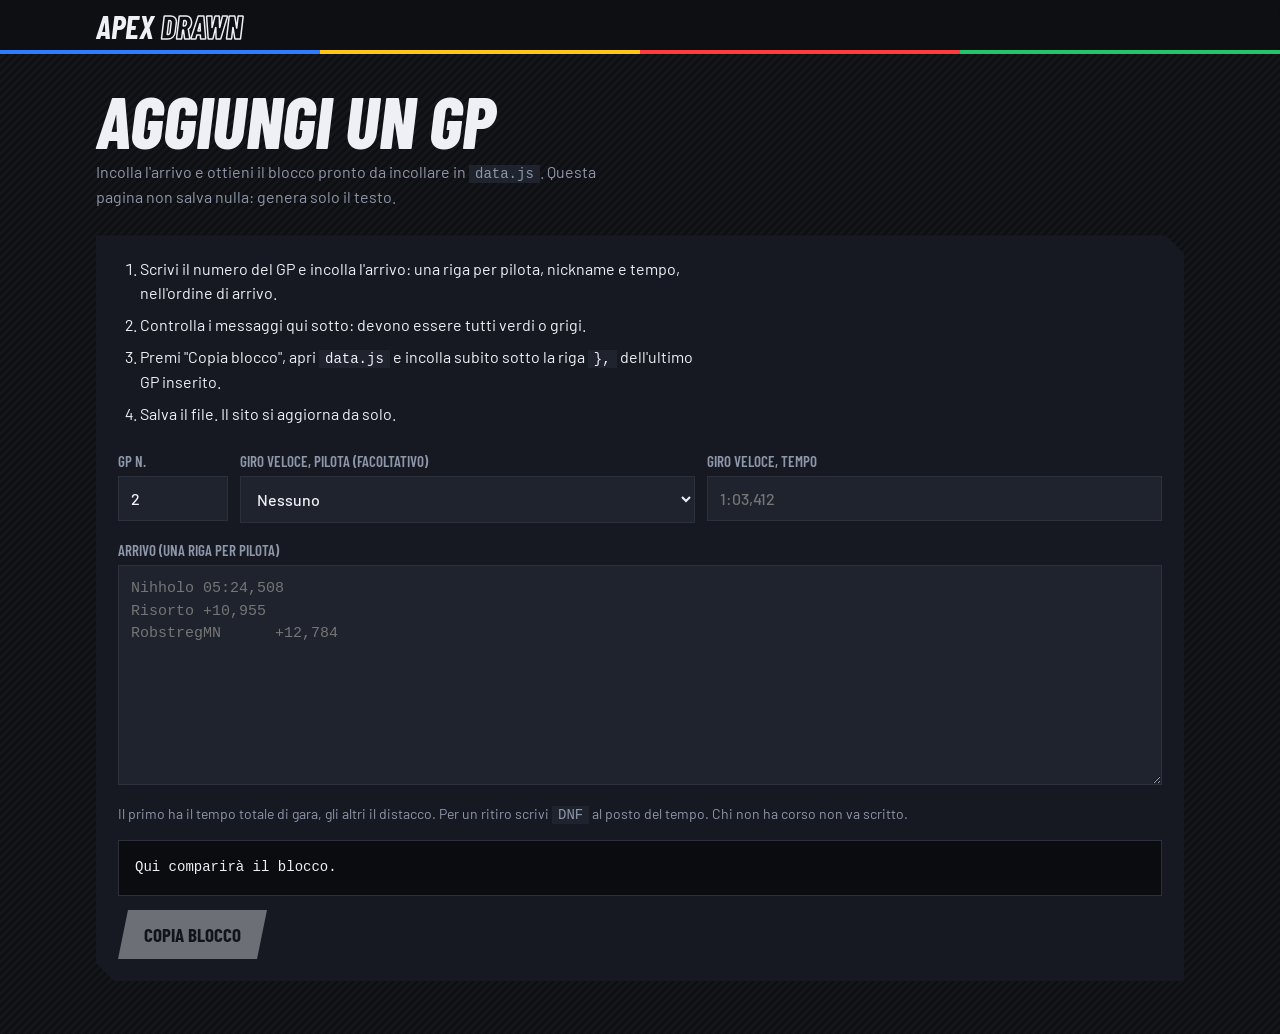
==== aggiungi-gp.html @ 10944862 "Add files via upload" ====
<!doctype html>
<html lang="it">
<head>
<meta charset="utf-8">
<meta name="viewport" content="width=device-width,initial-scale=1">
<meta name="robots" content="noindex">
<title>Aggiungi un GP - Apex Drawn</title>
<link rel="preconnect" href="https://fonts.googleapis.com">
<link rel="preconnect" href="https://fonts.gstatic.com" crossorigin>
<link href="https://fonts.googleapis.com/css2?family=Barlow+Condensed:ital,wght@0,600;0,700;1,800&family=Barlow:wght@400;500;600&display=swap" rel="stylesheet">
<link rel="stylesheet" href="style.css">
<style>
.tool label{display:block;font:600 15px var(--fd);text-transform:uppercase;color:var(--mut);margin:18px 0 6px}
.tool textarea,.tool input,.tool select{width:100%;background:var(--p2);color:var(--tx);border:1px solid var(--line);padding:12px;font:500 16px var(--fb);border-radius:0}
.tool textarea{min-height:220px;font:500 15px/1.5 ui-monospace,Menlo,Consolas,monospace}
.tool .cols{display:grid;grid-template-columns:110px 1fr 1fr;gap:12px}
@media (max-width:560px){.tool .cols{grid-template-columns:1fr}}
.btn{font:700 19px var(--fd);text-transform:uppercase;background:var(--tx);color:var(--dark);border:0;padding:13px 26px;cursor:pointer;clip-path:var(--para);margin-top:14px}
.btn:disabled{opacity:.4;cursor:not-allowed}
pre.out{background:#0a0c10;border:1px solid var(--line);padding:16px;overflow-x:auto;font:500 14px/1.55 ui-monospace,Menlo,Consolas,monospace;white-space:pre;margin-top:8px}
.msg{margin:6px 0;font-size:15px}.msg.err{color:#ff7a7a}.msg.ok{color:var(--green)}.msg.info{color:var(--mut)}
ol.steps{padding-left:22px;margin:0 0 6px;max-width:64ch}
ol.steps li{margin-bottom:8px}
code{background:var(--p2);padding:1px 6px;font-size:14px}
</style>
</head>
<body>
<header class="top">
  <div class="wrap bar"><a class="brand" href="index.html" aria-label="Torna al sito"><b>Apex</b><i>Drawn</i></a></div>
  <div class="strip" aria-hidden="true"><i></i><i></i><i></i><i></i></div>
</header>
<main class="wrap tool">
  <h1 class="h1">Aggiungi un GP</h1>
  <p class="lede">Incolla l'arrivo e ottieni il blocco pronto da incollare in <code>data.js</code>. Questa pagina non salva nulla: genera solo il testo.</p>

  <section class="panel">
    <ol class="steps">
      <li>Scrivi il numero del GP e incolla l'arrivo: una riga per pilota, nickname e tempo, nell'ordine di arrivo.</li>
      <li>Controlla i messaggi qui sotto: devono essere tutti verdi o grigi.</li>
      <li>Premi "Copia blocco", apri <code>data.js</code> e incolla subito sotto la riga <code>},</code> dell'ultimo GP inserito.</li>
      <li>Salva il file. Il sito si aggiorna da solo.</li>
    </ol>

    <div class="cols">
      <div><label for="n">GP n.</label><input id="n" type="number" min="1" max="99"></div>
      <div><label for="fp">Giro veloce, pilota (facoltativo)</label><select id="fp"><option value="">Nessuno</option></select></div>
      <div><label for="ft">Giro veloce, tempo</label><input id="ft" placeholder="1:03,412"></div>
    </div>

    <label for="raw">Arrivo (una riga per pilota)</label>
    <textarea id="raw" spellcheck="false" placeholder="Nihholo	05:24,508&#10;Risorto	+10,955&#10;RobstregMN	+12,784"></textarea>
    <p class="note">Il primo ha il tempo totale di gara, gli altri il distacco. Per un ritiro scrivi <code>DNF</code> al posto del tempo. Chi non ha corso non va scritto.</p>

    <div id="msgs" aria-live="polite" style="margin-top:14px"></div>
    <pre class="out" id="out" aria-label="Blocco da incollare in data.js">Qui comparirà il blocco.</pre>
    <button class="btn" id="copy" disabled>Copia blocco</button>
    <span id="copied" class="msg ok" hidden>Copiato. Ora incollalo in data.js.</span>
  </section>
</main>
<script src="data.js"></script>
<script>
(function () {
  const D = window.APEX, $ = s => document.querySelector(s);
  const nicks = D.piloti.map(p => p.nick);
  const done = Object.keys(D.risultati).map(Number);
  $('#n').value = (done.length ? Math.max.apply(null, done) : 0) + 1;
  nicks.forEach(k => { const o = document.createElement('option'); o.value = k; o.textContent = k; $('#fp').appendChild(o); });

  function findNick(raw) {
    const l = raw.toLowerCase();
    let m = D.piloti.find(p => p.nick.toLowerCase() === l);
    if (m) return m.nick;
    const near = D.piloti.filter(p => p.nick.toLowerCase().includes(l) || l.includes(p.nick.toLowerCase()));
    return near.length === 1 ? near[0].nick : null;
  }
  function build() {
    const msgs = [], rows = [], seen = new Set();
    let err = false, sawDnf = false;
    const lines = $('#raw').value.split(/\r?\n/).map(s => s.trim()).filter(Boolean);
    lines.forEach((line, i) => {
      const parts = line.split(/\s+/), nick = findNick(parts[0]);
      let t = parts.slice(1).join(' ').replace(/\.(\d{3})$/, ',$1');
      if (!nick) { msgs.push(['err', 'Riga ' + (i + 1) + ': "' + parts[0] + '" non è un pilota dell\'elenco.']); err = true; return; }
      if (nick !== parts[0]) msgs.push(['info', 'Riga ' + (i + 1) + ': "' + parts[0] + '" corretto in ' + nick + '.']);
      if (seen.has(nick)) { msgs.push(['err', nick + ' compare due volte.']); err = true; return; }
      seen.add(nick);
      if (/^(dnf|rit\.?|ritirato)$/i.test(t)) {
        if (i === 0) { msgs.push(['err', 'Il primo classificato non può essere DNF.']); err = true; return; }
        rows.push([nick, '', 'DNF']); sawDnf = true; return;
      }
      if (sawDnf) msgs.push(['err', nick + ' è dopo un DNF: i ritirati vanno in fondo.']), err = true;
      if (!t) { msgs.push(['err', nick + ': manca il tempo.']); err = true; return; }
      if (i > 0 && !t.startsWith('+') && !t.includes(':')) t = '+' + t;
      rows.push([nick, t]);
    });
    const n = +$('#n').value;
    if (!n) { msgs.push(['err', 'Scrivi il numero del GP.']); err = true; }
    if (n > (D.gare || 10)) { msgs.push(['err', 'Il campionato ha ' + (D.gare || 10) + ' GP.']); err = true; }
    if (done.includes(n)) msgs.push(['err', 'Il GP ' + n + ' è già presente in data.js: se lo incolli avrai due blocchi con lo stesso numero.']), err = true;
    if (rows.length && rows.length < 2) { msgs.push(['info', 'Per ora un solo pilota.']); }
    const absent = nicks.filter(k => !seen.has(k));
    if (rows.length && absent.length) msgs.push(['info', 'Assenti (0 punti): ' + absent.join(', ') + '.']);
    if (rows.length && !err) msgs.push(['ok', rows.length + ' piloti, tutto in regola.']);
    const ft = $('#ft').value.trim(), fp = $('#fp').value;
    const fl = fp ? '{ pilota: "' + fp + '", tempo: "' + ft.replace(/"/g, '') + '" }' : 'null';
    const text = rows.length ? '    ' + n + ': {\n      giroVeloce: ' + fl + ',\n      arrivo: [\n' +
      rows.map((r, i) => '        [' + r.map(x => JSON.stringify(x)).join(', ') + ']' + (i < rows.length - 1 ? ',' : '')).join('\n') + '\n      ]\n    },' : '';
    $('#msgs').innerHTML = msgs.map(m => '<p class="msg ' + m[0] + '">' + m[1].replace(/</g, '&lt;') + '</p>').join('');
    $('#out').textContent = text || 'Qui comparirà il blocco.';
    $('#copy').disabled = !text || err;
    $('#copied').hidden = true;
    return text;
  }
  ['input', 'change'].forEach(e => document.addEventListener(e, ev => { if (ev.target.closest('.tool')) build(); }));
  $('#copy').addEventListener('click', () => {
    const text = $('#out').textContent, ok = () => { $('#copied').hidden = false; };
    if (navigator.clipboard && navigator.clipboard.writeText) navigator.clipboard.writeText(text).then(ok, fallback); else fallback();
    function fallback() {
      const r = document.createRange(); r.selectNodeContents($('#out'));
      const s = getSelection(); s.removeAllRanges(); s.addRange(r);
      try { document.execCommand('copy'); ok(); } catch (e) {}
    }
  });
  build();
})();
</script>
</body>
</html>
---- style.css ----
:root{
  --bg:#0d0f13; --p1:#161922; --p2:#1f232d; --line:#2b303c;
  --tx:#eef0f5; --mut:#8e97aa; --dark:#0b0d11;
  --blue:#2f7bff; --yellow:#ffc61a; --red:#ff3d3d; --green:#25c46a;
  --fd:'Barlow Condensed','Arial Narrow',Impact,sans-serif;
  --fb:'Barlow',system-ui,-apple-system,'Segoe UI',sans-serif;
  --cut:polygon(0 0,calc(100% - 18px) 0,100% 18px,100% 100%,18px 100%,0 calc(100% - 18px));
  --para:polygon(10px 0,100% 0,calc(100% - 10px) 100%,0 100%);
}
*{box-sizing:border-box;margin:0;padding:0}
html{scroll-padding-top:90px}
body{
  background:var(--bg);color:var(--tx);font:400 16px/1.5 var(--fb);min-height:100vh;
  background-image:linear-gradient(135deg,#ffffff07 25%,transparent 25% 50%,#ffffff07 50% 75%,transparent 75%);
  background-size:8px 8px;
}
a{color:inherit}
a:focus-visible,button:focus-visible{outline:2px solid var(--tx);outline-offset:3px}
.wrap{max-width:1120px;margin:0 auto;padding:0 16px}
.num{font-variant-numeric:tabular-nums}

/* header */
.top{position:sticky;top:0;z-index:10;background:#0d0f13ee;backdrop-filter:blur(8px)}
.bar{display:flex;flex-direction:column;align-items:stretch;gap:6px;padding-top:10px;padding-bottom:8px}
.brand{font:800 italic 32px/1 var(--fd);text-transform:uppercase;text-decoration:none;display:flex;gap:7px;flex:none}
.brand i{-webkit-text-stroke:1.5px var(--tx);color:transparent}
nav{display:flex;gap:2px;overflow-x:auto;scrollbar-width:none}
nav::-webkit-scrollbar{display:none}
nav a{flex:none;font:600 14px/1 var(--fd);text-transform:uppercase;letter-spacing:0;color:var(--mut);text-decoration:none;padding:10px 6px;clip-path:var(--para)}
nav a:hover{color:var(--tx)}
nav a[aria-current=page]{background:var(--tx);color:var(--dark)}
.strip{display:grid;grid-template-columns:repeat(4,1fr);height:4px}
.strip i:nth-child(1){background:var(--blue)}
.strip i:nth-child(2){background:var(--yellow)}
.strip i:nth-child(3){background:var(--red)}
.strip i:nth-child(4){background:var(--green)}

main.wrap{padding-top:32px;padding-bottom:56px}
.foot{padding-bottom:40px;color:var(--mut);font-size:14px}

/* headings */
.h1{font:800 italic clamp(40px,7vw,72px)/.95 var(--fd);text-transform:uppercase;margin-bottom:6px}
.lede{color:var(--mut);max-width:60ch;margin-bottom:26px}
.h2{font:800 italic 30px/1 var(--fd);text-transform:uppercase;margin-bottom:14px}
.sec{margin-top:34px}

/* panels */
.panel{background:var(--p1);clip-path:var(--cut);padding:22px}
.grid3{display:grid;grid-template-columns:repeat(auto-fit,minmax(310px,1fr));gap:20px}
.grid2{display:grid;grid-template-columns:repeat(auto-fit,minmax(min(440px,100%),1fr));gap:20px}
.muted{color:var(--mut)}
.empty{color:var(--mut);padding:8px 0}

/* timing tower rows */
.tower{display:grid;gap:4px}
.tr{display:grid;grid-template-columns:48px minmax(0,1fr) auto auto;align-items:center;gap:14px;background:var(--p2);clip-path:var(--para);padding:0 24px 0 0;min-height:46px}
.tr .pos{align-self:stretch;display:grid;place-items:center;background:var(--c);color:var(--dark);font:800 italic 24px var(--fd)}
.tr .nm{font:700 20px/1.1 var(--fd);text-transform:uppercase;overflow:hidden;text-overflow:ellipsis;white-space:nowrap}
.tr .sub{color:var(--mut);font-size:14px;white-space:nowrap}
.tr .val{font:800 italic 24px var(--fd);text-align:right;min-width:42px}
.tr .val small{font:500 13px var(--fb);color:var(--mut);margin-left:3px}
@media (max-width:520px){.tr .sub{display:none}.tr{grid-template-columns:44px minmax(0,1fr) auto}}

/* hero */
.hero{display:grid;grid-template-columns:1.05fr 1fr;gap:32px;align-items:center}
@media (max-width:860px){.hero{grid-template-columns:1fr}}
.lead-k{color:var(--mut);font-size:17px;margin-bottom:6px}
.lead-name{font:800 italic clamp(46px,8vw,92px)/.9 var(--fd);text-transform:uppercase;color:var(--c);overflow-wrap:anywhere}
.lead-sub{margin-top:10px;font-size:18px;color:var(--tx)}
.prog{display:flex;gap:4px;margin-top:26px}
.prog i{flex:1;height:12px;background:var(--line);clip-path:polygon(5px 0,100% 0,calc(100% - 5px) 100%,0 100%)}
.prog i.done{background:var(--tx)}
.prog i.next{background:var(--mut)}
.prog-l{margin-top:8px;color:var(--mut);font-size:14px}

/* logos */
.logo{display:inline-grid;place-items:center;width:var(--s,56px);height:var(--s,56px);flex:none}
.logo img{width:100%;height:100%;object-fit:contain}
.mono{display:grid;place-items:center;width:100%;height:100%;background:var(--c);color:var(--dark);font:800 italic calc(var(--s,56px)*.42) var(--fd);clip-path:polygon(25% 0,75% 0,100% 50%,75% 100%,25% 100%,0 50%)}

/* tables */
.tw{overflow-x:auto;background:var(--p1);clip-path:var(--cut)}
table{border-collapse:collapse;width:100%;font-variant-numeric:tabular-nums}
th{font:600 15px var(--fd);text-transform:uppercase;color:var(--mut);text-align:right;padding:12px 9px;border-bottom:2px solid var(--line);white-space:nowrap}
td{padding:11px 9px;text-align:right;border-bottom:1px solid var(--line);white-space:nowrap}
tr:last-child td{border-bottom:0}
th:first-child,td:first-child{text-align:center;position:sticky;left:0;background:var(--p1);width:52px;font:800 italic 22px var(--fd)}
th:nth-child(2),td:nth-child(2){text-align:left;position:sticky;left:52px;background:var(--p1);box-shadow:inset 6px 0 0 var(--c,transparent);padding-left:18px}
th:nth-child(2){box-shadow:none}
td .who{font:700 20px/1.1 var(--fd);text-transform:uppercase;display:block}
td .team{color:var(--mut);font-size:13px;display:block}
td.tot,th.tot{font:800 italic 26px var(--fd);color:var(--tx);padding-left:16px;padding-right:16px}
td.gap{color:var(--mut)}
.drop{color:var(--mut);text-decoration:line-through;opacity:.55}
.zero{color:#4c5365}
.note{color:var(--mut);font-size:14px;margin-top:12px}

/* team cards */
.tcard{background:var(--p1);clip-path:var(--cut);border-top:6px solid var(--c);padding:22px;display:grid;gap:18px}
.thead{display:flex;align-items:center;gap:16px}
.thead h3{font:800 italic 34px/1 var(--fd);text-transform:uppercase}
.thead p{color:var(--mut);font-size:15px}
.tstats{display:grid;grid-template-columns:repeat(3,1fr);gap:8px}
.tstats div{background:var(--p2);padding:10px 12px}
.tstats b{display:block;font:800 italic 30px/1 var(--fd)}
.tstats span{color:var(--mut);font-size:13px}

/* race results */
.tabs{display:flex;gap:4px;flex-wrap:wrap;margin-bottom:22px}
.tabs a{font:700 18px/1 var(--fd);text-transform:uppercase;text-decoration:none;padding:11px 16px;background:var(--p2);color:var(--mut);clip-path:var(--para)}
.tabs a[aria-current=true]{background:var(--tx);color:var(--dark)}
.tabs a.off{opacity:.35;pointer-events:none}
.meta{display:flex;flex-wrap:wrap;gap:12px 36px;margin-bottom:18px}
.meta div span{display:block;color:var(--mut);font-size:13px}
.meta div b{font:700 22px/1.2 var(--fd);text-transform:uppercase}
.up{color:var(--green)}.dn{color:var(--red)}

/* stats */
.bars{display:grid;gap:8px}
.b{display:grid;grid-template-columns:minmax(90px,140px) 1fr 28px;gap:10px;align-items:center}
.b .l{font:600 17px var(--fd);text-transform:uppercase;overflow:hidden;text-overflow:ellipsis;white-space:nowrap}
.b .t{background:var(--p2);height:14px}
.b .f{height:100%;background:var(--c);clip-path:polygon(0 0,100% 0,calc(100% - 6px) 100%,0 100%)}
.b .n{font:800 italic 20px var(--fd);text-align:right}
.recs{display:grid;grid-template-columns:repeat(auto-fit,minmax(min(190px,100%),1fr));gap:12px}
.rec{background:var(--p2);padding:16px 18px;border-left:6px solid var(--c,var(--line))}
.rec span{color:var(--mut);font-size:14px}
.rec b{display:block;font:800 italic 30px/1.05 var(--fd);margin:4px 0 2px}
.rec small{color:var(--mut);font-size:14px}

/* calendar */
.cal{display:grid;gap:6px}
.ci{display:grid;grid-template-columns:70px 1fr auto;gap:16px;align-items:center;background:var(--p1);clip-path:var(--para);padding:0 28px 0 0;min-height:68px}
.ci .rd{align-self:stretch;display:grid;place-items:center;background:var(--p2);font:800 italic 30px var(--fd)}
.ci h3{font:800 italic 26px/1.05 var(--fd);text-transform:uppercase}
.ci p{color:var(--mut);font-size:14px}
.ci.next{background:var(--tx);color:var(--dark)}
.ci.next .rd{background:var(--dark);color:var(--tx)}
.ci.next p{color:#3a4050}
.chip{font:700 16px var(--fd);text-transform:uppercase;text-align:right}
.chip.mut{color:var(--mut)}
@media (max-width:560px){.ci{grid-template-columns:54px 1fr;padding-right:20px}.chip{grid-column:2;text-align:left;margin-bottom:10px}}

/* rules */
.rules{display:grid;grid-template-columns:repeat(auto-fit,minmax(320px,1fr));gap:20px}
.rules h3{font:800 italic 28px/1 var(--fd);text-transform:uppercase;margin-bottom:12px}
.rules p{margin-bottom:8px;max-width:60ch}
.pts{display:flex;gap:4px;margin-top:14px;flex-wrap:wrap}
.pts div{background:var(--p2);padding:8px 12px;text-align:center;min-width:52px;clip-path:var(--para)}
.pts b{display:block;font:800 italic 24px/1 var(--fd)}
.pts span{font-size:12px;color:var(--mut)}

/* one-time entrance on home */
@media (prefers-reduced-motion:no-preference){
  .home .tower .tr{animation:go .5s cubic-bezier(.2,.7,.2,1) both;animation-delay:calc(var(--i,0)*70ms)}
  @keyframes go{from{opacity:0;transform:translateX(-24px)}to{opacity:1;transform:none}}
}

a.ci{text-decoration:none;color:inherit}
a.ci:hover .rd{background:var(--tx);color:var(--dark)}
.warn{background:#3a1d1d;border-left:6px solid var(--red);padding:14px 18px;margin-bottom:22px}
.warn b{display:block;font:700 20px var(--fd);text-transform:uppercase;margin-bottom:4px}

/* intestazioni tabella piu' discrete */
th:first-child,th.tot{font:600 15px var(--fd);color:var(--mut)}
/* righe nei pannelli: nome sopra, dettaglio sotto */
:is(.grid3,.tcard) .tr{grid-template-columns:48px minmax(0,1fr) auto;grid-template-areas:"pos nm val" "pos sub val";column-gap:14px;row-gap:0;padding-top:6px;padding-bottom:6px}
:is(.grid3,.tcard) .tr .pos{grid-area:pos}
:is(.grid3,.tcard) .tr .nm{grid-area:nm;align-self:end}
:is(.grid3,.tcard) .tr .sub{grid-area:sub;display:block;align-self:start;overflow:hidden;text-overflow:ellipsis;font-size:13px}
:is(.grid3,.tcard) .tr .val{grid-area:val}

@media (max-width:520px){
  th,td{padding:9px 6px}
  th:first-child,td:first-child{width:40px;font-size:19px}
  th:nth-child(2),td:nth-child(2){left:40px;padding-left:14px}
  td .who{font-size:17px}
  .meta{display:grid;grid-template-columns:1fr 1fr;gap:12px 16px}
  .meta div b{font-size:19px}
}

:is(.grid3,.tcard) .tr .nm{white-space:normal;line-height:1}
@media (max-width:520px){
  .tw{margin:0 -16px;clip-path:none}
  td.tot,th.tot{padding-left:8px;padding-right:12px;font-size:22px}
  th.tot{font-size:15px}
  td .who{font-size:16px}
}

th.l,td.tm{text-align:left}
.tmw{display:inline-flex;align-items:center;gap:10px;font:600 17px var(--fd);text-transform:uppercase}
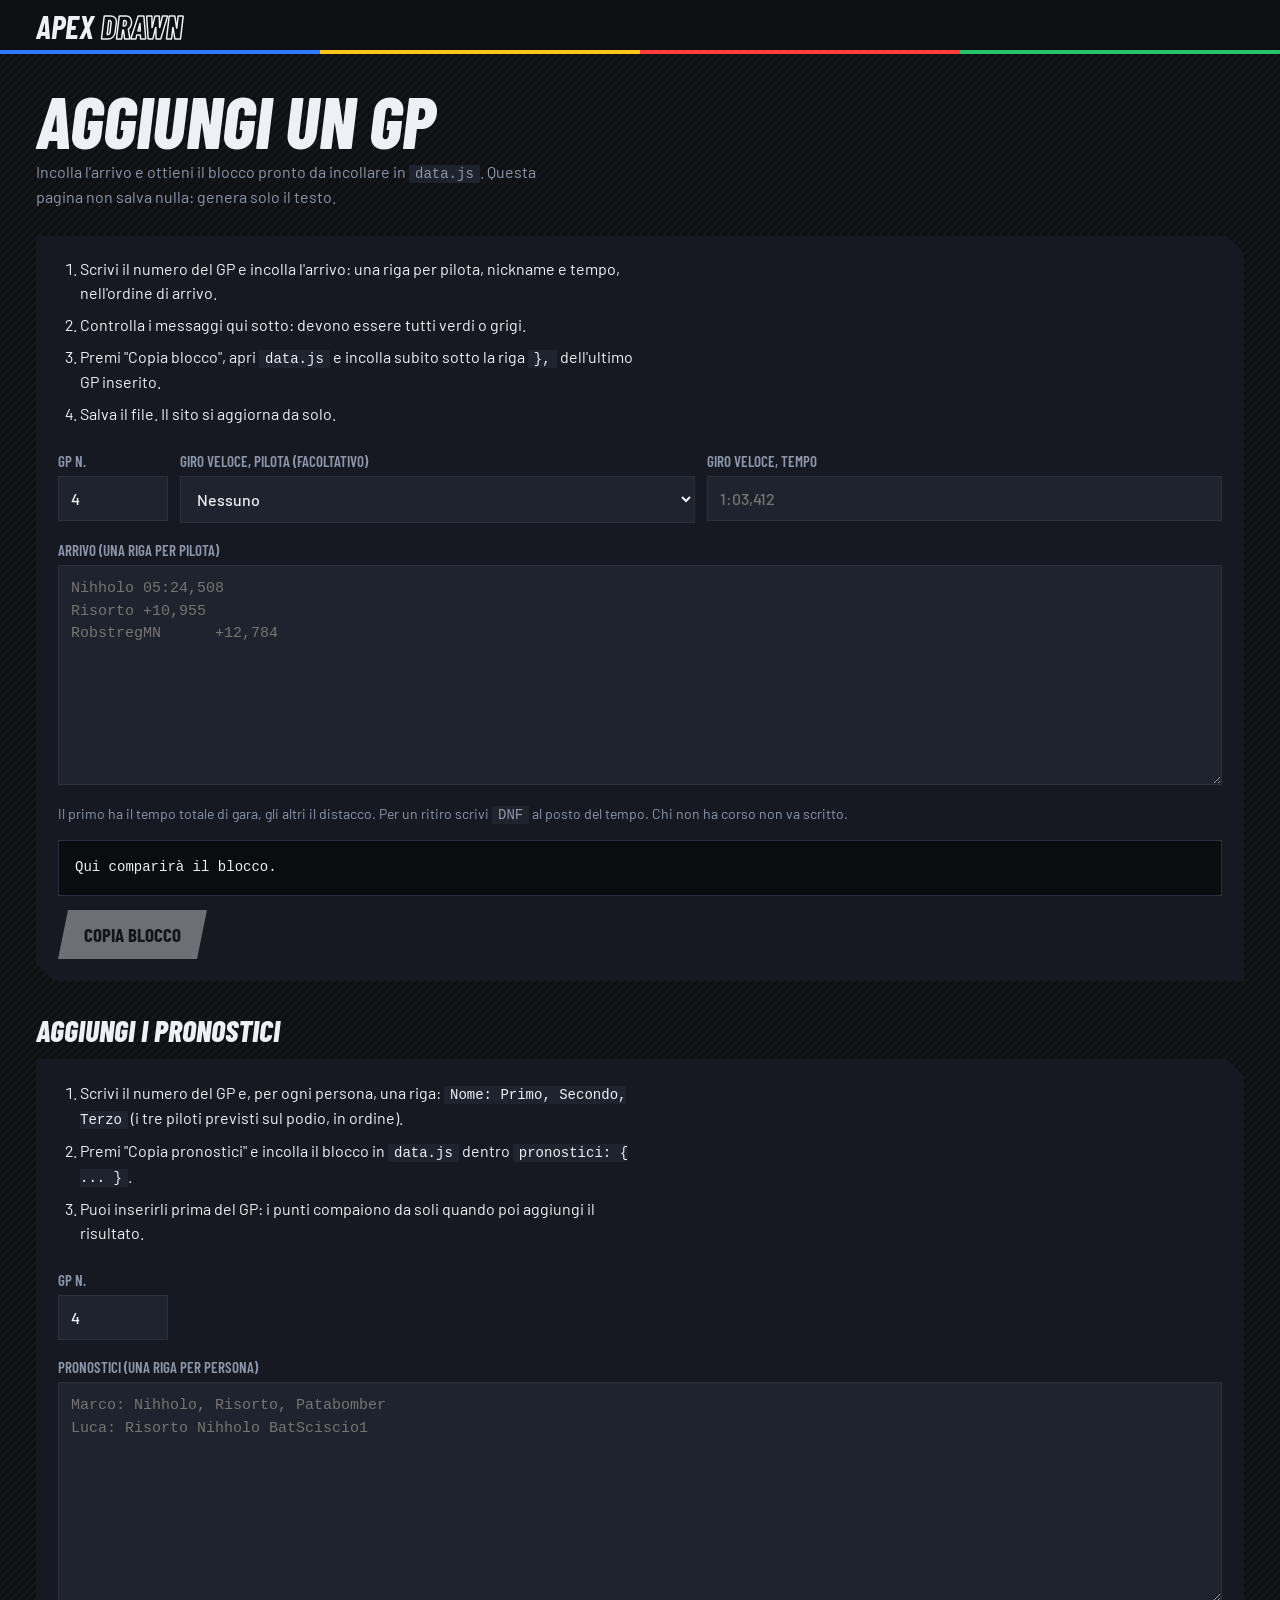
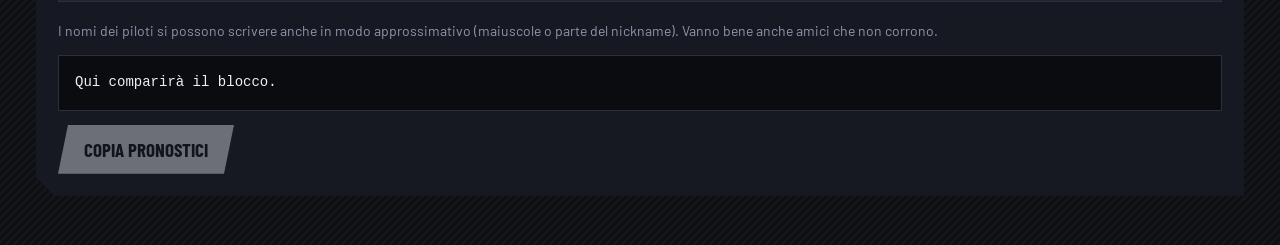
==== commit 0bb24f0f: "Add files via upload" ====
--- a/aggiungi-gp.html
+++ b/aggiungi-gp.html
@@ -56,6 +56,23 @@
     <button class="btn" id="copy" disabled>Copia blocco</button>
     <span id="copied" class="msg ok" hidden>Copiato. Ora incollalo in data.js.</span>
   </section>
+
+  <h2 class="h2 sec" id="pr">Aggiungi i pronostici</h2>
+  <section class="panel">
+    <ol class="steps">
+      <li>Scrivi il numero del GP e, per ogni persona, una riga: <code>Nome: Primo, Secondo, Terzo</code> (i tre piloti previsti sul podio, in ordine).</li>
+      <li>Premi "Copia pronostici" e incolla il blocco in <code>data.js</code> dentro <code>pronostici: { ... }</code>.</li>
+      <li>Puoi inserirli prima del GP: i punti compaiono da soli quando poi aggiungi il risultato.</li>
+    </ol>
+    <div class="cols" style="grid-template-columns:110px 1fr"><div><label for="pn">GP n.</label><input id="pn" type="number" min="1" max="99"></div></div>
+    <label for="praw">Pronostici (una riga per persona)</label>
+    <textarea id="praw" spellcheck="false" placeholder="Marco: Nihholo, Risorto, Patabomber&#10;Luca: Risorto Nihholo BatSciscio1"></textarea>
+    <p class="note">I nomi dei piloti si possono scrivere anche in modo approssimativo (maiuscole o parte del nickname). Vanno bene anche amici che non corrono.</p>
+    <div id="pmsgs" aria-live="polite" style="margin-top:14px"></div>
+    <pre class="out" id="pout" aria-label="Blocco pronostici">Qui comparirà il blocco.</pre>
+    <button class="btn" id="pcopy" disabled>Copia pronostici</button>
+    <span id="pcopied" class="msg ok" hidden>Copiato. Ora incollalo in data.js.</span>
+  </section>
 </main>
 <script src="data.js"></script>
 <script>
@@ -111,7 +128,7 @@
     $('#copied').hidden = true;
     return text;
   }
-  ['input', 'change'].forEach(e => document.addEventListener(e, ev => { if (ev.target.closest('.tool')) build(); }));
+  ['input', 'change'].forEach(e => document.addEventListener(e, ev => { if (ev.target.closest('.tool') && !ev.target.closest('#praw,#pn')) build(); }));
   $('#copy').addEventListener('click', () => {
     const text = $('#out').textContent, ok = () => { $('#copied').hidden = false; };
     if (navigator.clipboard && navigator.clipboard.writeText) navigator.clipboard.writeText(text).then(ok, fallback); else fallback();
@@ -124,5 +141,53 @@
   build();
 })();
 </script>
+<script>
+(function () {
+  const D = window.APEX, $ = s => document.querySelector(s), have = Object.keys(D.pronostici || {}).map(Number);
+  const allN = Object.keys(D.risultati).map(Number), doneMax = allN.length ? Math.max.apply(null, allN) : 0;
+  $('#pn').value = Math.min(D.gare || 10, Math.max(doneMax + 1, have.length ? Math.max.apply(null, have) + 1 : 1));
+  function findNick(raw) {
+    const l = raw.trim().toLowerCase(); if (!l) return null;
+    const m = D.piloti.find(p => p.nick.toLowerCase() === l); if (m) return m.nick;
+    const near = D.piloti.filter(p => p.nick.toLowerCase().includes(l) || l.includes(p.nick.toLowerCase()));
+    return near.length === 1 ? near[0].nick : null;
+  }
+  function picks(rest) {
+    let parts = rest.split(/[,;\/>-]+/).map(s => s.trim()).filter(Boolean);
+    if (parts.length !== 3) parts = rest.trim().split(/\s+/);
+    return parts;
+  }
+  function build() {
+    const msgs = [], out = [], names = new Set(); let err = false;
+    const n = +$('#pn').value;
+    if (!n) { msgs.push(['err', 'Scrivi il numero del GP.']); err = true; }
+    if (n > (D.gare || 10)) { msgs.push(['err', 'Il campionato ha ' + (D.gare || 10) + ' GP.']); err = true; }
+    if (have.includes(n)) { msgs.push(['err', 'Per il GP ' + n + ' esistono già pronostici in data.js: se incolli avrai due blocchi con lo stesso numero.']); err = true; }
+    $('#praw').value.split(/\r?\n/).map(s => s.trim()).filter(Boolean).forEach((line, i) => {
+      const k = line.indexOf(':');
+      if (k < 1) { msgs.push(['err', 'Riga ' + (i + 1) + ': manca il ":" dopo il nome.']); err = true; return; }
+      const name = line.slice(0, k).trim().replace(/"/g, ''), ps = picks(line.slice(k + 1));
+      if (ps.length !== 3) { msgs.push(['err', name + ': servono esattamente tre piloti.']); err = true; return; }
+      const m = ps.map(findNick);
+      if (m.some(x => !x)) { msgs.push(['err', name + ': pilota non riconosciuto in "' + ps[m.findIndex(x => !x)] + '".']); err = true; return; }
+      if (new Set(m).size !== 3) { msgs.push(['err', name + ': i tre piloti devono essere diversi.']); err = true; return; }
+      if (names.has(name.toLowerCase())) { msgs.push(['err', name + ' compare due volte.']); err = true; return; }
+      names.add(name.toLowerCase()); out.push([name, m]);
+    });
+    if (out.length && !err) msgs.push(['ok', out.length + ' pronostici, tutto in regola.']);
+    const text = out.length ? '    ' + n + ': {\n' + out.map((o, i) => '      ' + JSON.stringify(o[0]) + ': [' + o[1].map(x => JSON.stringify(x)).join(', ') + ']' + (i < out.length - 1 ? ',' : '')).join('\n') + '\n    },' : '';
+    $('#pmsgs').innerHTML = msgs.map(m => '<p class="msg ' + m[0] + '">' + m[1].replace(/</g, '&lt;') + '</p>').join('');
+    $('#pout').textContent = text || 'Qui comparirà il blocco.';
+    $('#pcopy').disabled = !text || err; $('#pcopied').hidden = true;
+  }
+  ['input', 'change'].forEach(e => $('#pr').parentElement.addEventListener(e, ev => { if (ev.target.closest('#praw,#pn')) build(); }));
+  $('#pcopy').addEventListener('click', () => {
+    const text = $('#pout').textContent, ok = () => { $('#pcopied').hidden = false; };
+    if (navigator.clipboard && navigator.clipboard.writeText) navigator.clipboard.writeText(text).then(ok, fb); else fb();
+    function fb() { const r = document.createRange(); r.selectNodeContents($('#pout')); const s = getSelection(); s.removeAllRanges(); s.addRange(r); try { document.execCommand('copy'); ok(); } catch (e) {} }
+  });
+  build();
+})();
+</script>
 </body>
 </html>
--- a/style.css
+++ b/style.css
@@ -16,7 +16,7 @@
 }
 a{color:inherit}
 a:focus-visible,button:focus-visible{outline:2px solid var(--tx);outline-offset:3px}
-.wrap{max-width:1120px;margin:0 auto;padding:0 16px}
+.wrap{max-width:1240px;margin:0 auto;padding:0 16px}
 .num{font-variant-numeric:tabular-nums}
 
 /* header */
@@ -189,3 +189,141 @@
 
 th.l,td.tm{text-align:left}
 .tmw{display:inline-flex;align-items:center;gap:10px;font:600 17px var(--fd);text-transform:uppercase}
+
+.banner{margin:0 0 18px;background:var(--p1);clip-path:none}
+.banner img{display:block;width:100%;height:auto;max-height:75vh;object-fit:contain;margin:0 auto}
+.panel .banner{margin:0 0 16px}
+.panel .banner img{max-height:50vh}
+.paper{margin:0;max-width:860px}
+.paper img{display:block;width:100%;height:auto;background:var(--p1);border:1px solid var(--line)}
+
+main:focus{outline:none}
+
+:root{color-scheme:dark}
+.comments .panel{clip-path:none;padding:16px;min-height:120px}
+
+/* commenti */
+.cform label{display:block;font:600 15px var(--fd);text-transform:uppercase;color:var(--mut);margin:12px 0 5px}
+.cform input,.cform select,.cform textarea{width:100%;background:var(--p2);color:var(--tx);border:1px solid var(--line);padding:11px 12px;font:500 16px var(--fb);border-radius:0}
+.cform textarea{resize:vertical;min-height:84px}
+.crow{display:grid;grid-template-columns:1fr 1fr;gap:12px}
+@media (max-width:520px){.crow{grid-template-columns:1fr}}
+.cact{display:flex;align-items:center;gap:16px;flex-wrap:wrap;margin-top:14px}
+.cact .btn{margin:0}
+.btn{font:700 19px var(--fd);text-transform:uppercase;background:var(--tx);color:var(--dark);border:0;padding:13px 26px;cursor:pointer;clip-path:var(--para)}
+.btn:disabled{opacity:.4;cursor:not-allowed}
+.cstat{font-size:15px;color:var(--mut)}.cstat.bad{color:#ff7a7a}
+#clist{margin-top:22px;display:grid;gap:6px}
+.cmt{background:var(--p2);border-left:6px solid var(--c);padding:12px 16px}
+.chead{display:flex;align-items:baseline;flex-wrap:wrap;gap:4px 12px}
+.chead b{font:700 20px var(--fd);text-transform:uppercase}
+.ctag{font:600 14px var(--fd);text-transform:uppercase;color:var(--c)}
+.chead time{color:var(--mut);font-size:13px;margin-left:auto}
+.cmt p{margin-top:4px;white-space:pre-wrap;overflow-wrap:anywhere;max-width:70ch}
+
+/* diagnosi */
+.dg{display:grid;gap:6px;max-width:860px}
+.dgr{display:grid;grid-template-columns:96px 1fr;gap:14px;background:var(--p1);border-left:6px solid var(--line);padding:12px 16px}
+.dgr.ok{border-left-color:var(--green)}.dgr.bad{border-left-color:var(--red)}
+.dgs{font:700 18px var(--fd);text-transform:uppercase;color:var(--mut)}
+.dgr.ok .dgs{color:var(--green)}.dgr.bad .dgs{color:#ff7a7a}
+.dgr b{font:700 20px var(--fd);text-transform:uppercase}
+.dgr p{color:var(--mut);font-size:15px;max-width:70ch;overflow-wrap:anywhere}
+@media (max-width:520px){.dgr{grid-template-columns:1fr;gap:4px}}
+/* musica */
+.mus{position:fixed;right:16px;bottom:16px;z-index:30;display:flex;align-items:center;gap:10px;font:700 17px var(--fd);text-transform:uppercase;background:var(--p2);color:var(--tx);border:0;padding:12px 20px 12px 16px;clip-path:var(--para);cursor:pointer;box-shadow:0 0 0 1px var(--line)}
+.mus.on{background:var(--tx);color:var(--dark)}
+.mus:focus-visible{outline:2px solid var(--tx);outline-offset:3px}
+.eq{display:flex;align-items:flex-end;gap:2px;height:16px}
+.eq i{display:block;width:3px;height:5px;background:currentColor}
+body.has-music .foot{padding-bottom:84px}
+@media (prefers-reduced-motion:no-preference){
+  .mus.on .eq i{animation:eq .9s ease-in-out infinite}
+  .mus.on .eq i:nth-child(2){animation-delay:-.3s}.mus.on .eq i:nth-child(3){animation-delay:-.6s}
+  @keyframes eq{0%,100%{height:4px}50%{height:16px}}
+}
+@media (prefers-reduced-motion:reduce){.mus.on .eq i{height:12px}}
+
+.banner.below{margin:26px 0 0}
+.banner a{display:block;cursor:zoom-in}
+
+/* ---- link ai piloti ---- */
+a.dl{text-decoration:none}
+a.dl:hover{text-decoration:underline;text-underline-offset:3px}
+
+/* ---- grafico ---- */
+.chartbox{padding:18px}
+.ctabs{display:flex;gap:4px;margin-bottom:12px}
+.ctab{font:700 16px/1 var(--fd);text-transform:uppercase;padding:9px 16px;background:var(--p2);color:var(--mut);border:0;cursor:pointer;clip-path:var(--para)}
+.ctab[aria-pressed=true]{background:var(--tx);color:var(--dark)}
+.cwrap{position:relative;width:100%}
+.cwrap svg{display:block;max-width:100%;touch-action:pan-y;font-family:var(--fb)}
+.cwrap svg:focus-visible{outline:2px solid var(--tx);outline-offset:2px}
+.ctip{position:absolute;z-index:3;background:var(--p2);border:1px solid var(--line);padding:8px 10px;pointer-events:none;min-width:130px;font-size:13px;box-shadow:0 6px 18px #0008}
+.ctip[hidden]{display:none}
+.ctip .th{color:var(--mut);margin-bottom:5px;font-size:12px}
+.ctip .tr2{display:flex;align-items:center;gap:8px;line-height:1.5}
+.ctip .tk{width:14px;border-top:2px solid;flex:none}
+.ctip b{min-width:26px;text-align:right;font-variant-numeric:tabular-nums;color:var(--tx)}
+.ctip .tr2 span:last-child{color:var(--mut)}
+.legend{list-style:none;display:flex;flex-wrap:wrap;gap:4px 14px;margin-top:12px}
+.lg{display:flex;align-items:center;gap:6px;background:none;border:0;color:var(--tx);font:500 14px var(--fb);cursor:pointer;padding:6px 2px}
+.lg.off{opacity:.4;text-decoration:line-through}
+.tview{margin-top:14px;color:var(--mut)}
+.tview summary{cursor:pointer;font-size:14px}
+.tview .tw{margin-top:10px;max-height:320px;overflow:auto}
+
+/* ---- premi ---- */
+.awards{display:grid;grid-template-columns:repeat(auto-fit,minmax(min(240px,100%),1fr));gap:12px}
+.award{background:var(--p2);padding:16px 18px;border-left:6px solid var(--c,var(--line))}
+.award h3{font:800 italic 22px/1.1 var(--fd);text-transform:uppercase}
+.awin{font:700 20px/1.2 var(--fd);margin-top:8px}
+.aval{color:var(--mut);font-size:14px;margin-top:2px}
+.adesc{color:var(--mut);font-size:13px;margin-top:8px}
+
+/* ---- cronaca ---- */
+.cronaca{margin:22px 0 22px;padding:18px 22px;background:var(--p1);border-left:6px solid var(--tx)}
+.cronaca .h2{margin-bottom:8px}
+.cronaca p{margin-top:8px;max-width:70ch}
+
+/* ---- corsa al titolo ---- */
+.titlerace .out{opacity:.45}
+
+/* ---- sfida in famiglia ---- */
+.duel{margin:14px 0 12px;background:var(--p2);padding:12px 14px}
+.dh{display:flex;justify-content:space-between;align-items:baseline;gap:8px}
+.dh b{font:700 15px var(--fd);text-transform:uppercase;letter-spacing:.04em}
+.dh small{color:var(--mut);font-size:12px}
+.dline{display:grid;grid-template-columns:1fr auto 1fr;align-items:center;gap:10px;margin-top:6px}
+.dnm{font:700 18px var(--fd)}.dnm.r{text-align:right}
+.ds{font:800 italic 28px/1 var(--fd);font-variant-numeric:tabular-nums}
+.dbar{display:flex;height:6px;gap:2px;margin-top:8px;background:var(--line)}
+.dbar i{background:var(--tx);display:block}.dbar i.b{background:var(--mut)}.dbar i.tie{background:var(--line)}
+.dnote{color:var(--mut);font-size:12px;margin-top:6px}
+
+/* ---- scheda pilota ---- */
+.dhero{display:flex;gap:18px;align-items:center;margin-bottom:22px;padding:18px;background:var(--p1);border-left:8px solid var(--c)}
+.dav{width:96px;height:96px;flex:none;background:var(--p2);overflow:hidden;display:grid;place-items:center}
+.dav img{width:100%;height:100%;object-fit:cover}
+.dav:empty::after{content:'';width:100%;height:100%;background:linear-gradient(135deg,var(--c),var(--p2))}
+.dpos{font:700 20px var(--fd);margin-top:6px}
+.chips{display:flex;gap:6px;flex-wrap:wrap;margin-bottom:16px}
+.chips .chip{background:var(--p2);padding:6px 10px;text-align:left}
+.form{display:flex;gap:6px;margin-top:16px}
+.form span{width:34px;height:34px;display:grid;place-items:center;font:800 16px var(--fd);background:var(--p2);color:var(--mut)}
+.form .fp{background:var(--tx);color:var(--dark)}.form .fs{background:var(--line);color:var(--tx)}.form .fd{background:var(--red);color:var(--dark)}
+td.drop{text-decoration:line-through;opacity:.5}
+
+/* ---- pronostici ---- */
+.pgrid{display:grid;grid-template-columns:repeat(auto-fill,minmax(min(210px,100%),1fr));gap:12px;margin:14px 0 28px}
+.pcard{background:var(--p1);padding:14px 16px}
+.pcard header{display:flex;justify-content:space-between;align-items:baseline;gap:8px}
+.pcard header b{font:700 20px var(--fd)}
+.ppt{font:800 italic 26px var(--fd)}
+.pcard ol{list-style:none;margin-top:8px}
+.pcard li{display:flex;gap:8px;align-items:baseline;padding:6px 8px;margin-top:4px;background:var(--p2);border-left:4px solid var(--line)}
+.pcard li span{color:var(--mut);font:700 14px var(--fd)}
+.pcard li em{margin-left:auto;font-style:normal;font-size:12px;color:var(--mut)}
+.pcard li.exact{border-left-color:var(--green)}.pcard li.podio{border-left-color:var(--yellow)}.pcard li.no{border-left-color:var(--red);opacity:.7}
+.perf{margin-top:8px;font:800 italic 16px var(--fd);text-transform:uppercase;color:var(--green)}
+@media (max-width:560px){.dhero{flex-direction:column;align-items:flex-start}}
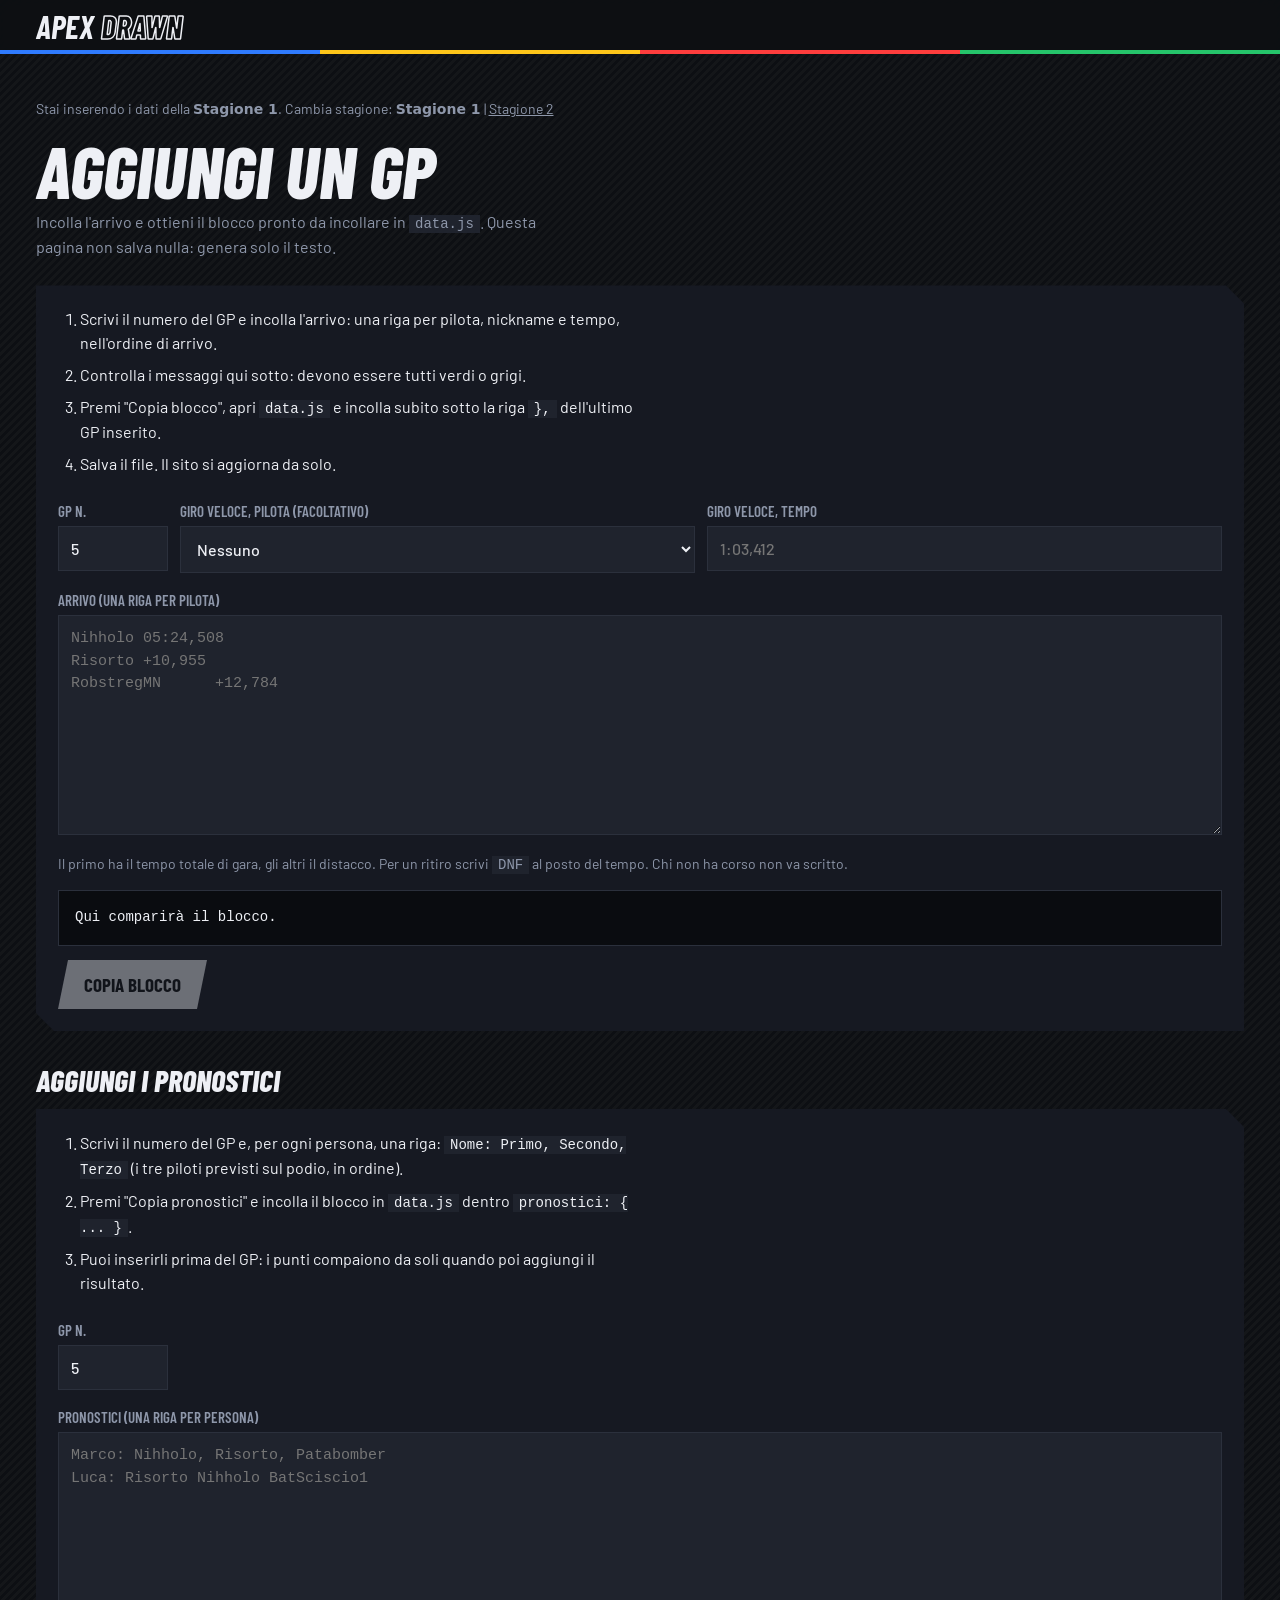
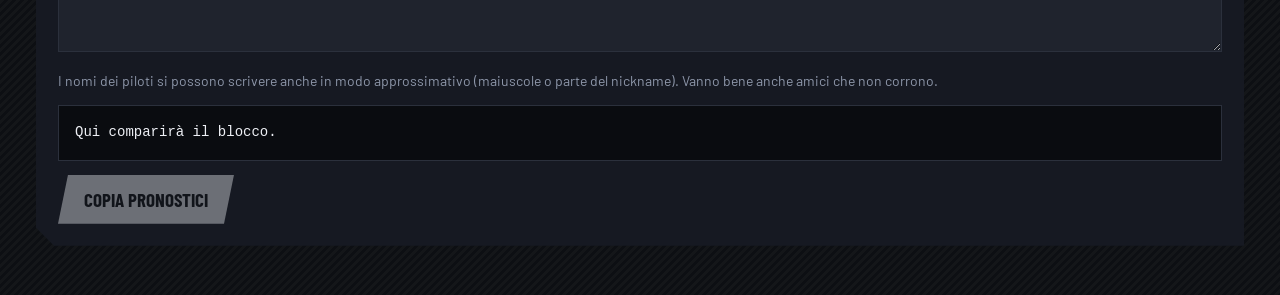
==== commit b2189430: "Add files via upload" ====
--- a/aggiungi-gp.html
+++ b/aggiungi-gp.html
@@ -30,6 +30,13 @@
   <div class="strip" aria-hidden="true"><i></i><i></i><i></i><i></i></div>
 </header>
 <main class="wrap tool">
+  <p id="stagbar" class="note" style="margin-bottom:16px"></p>
+  <script>
+    document.addEventListener('DOMContentLoaded',function(){var S=window.STAGIONI||[];if(S.length<2)return;var q=new URLSearchParams(location.search).get('s');
+    var cur=S.find(function(s){return String(s.id)===q})||S.find(function(s){return s.id===window.STAGIONE_CORRENTE})||S[0];
+    document.getElementById('stagbar').innerHTML='Stai inserendo i dati della <b>'+cur.nome+'</b>. Cambia stagione: '+S.map(function(s){return s===cur?'<b>'+s.nome+'</b>':'<a href="?s='+s.id+'">'+s.nome+'</a>'}).join(' | ');});
+  </script>
+
   <h1 class="h1">Aggiungi un GP</h1>
   <p class="lede">Incolla l'arrivo e ottieni il blocco pronto da incollare in <code>data.js</code>. Questa pagina non salva nulla: genera solo il testo.</p>
 
@@ -75,9 +82,11 @@
   </section>
 </main>
 <script src="data.js"></script>
+<script src="data-s2.js"></script>
+<script src="stagioni.js"></script>
 <script>
 (function () {
-  const D = window.APEX, $ = s => document.querySelector(s);
+  const D = window[((window.STAGIONI || []).find(s => String(s.id) === new URLSearchParams(location.search).get('s')) || (window.STAGIONI || []).find(s => s.id === window.STAGIONE_CORRENTE) || { dati: 'APEX' }).dati || 'APEX'], $ = s => document.querySelector(s);
   const nicks = D.piloti.map(p => p.nick);
   const done = Object.keys(D.risultati).map(Number);
   $('#n').value = (done.length ? Math.max.apply(null, done) : 0) + 1;
@@ -143,7 +152,7 @@
 </script>
 <script>
 (function () {
-  const D = window.APEX, $ = s => document.querySelector(s), have = Object.keys(D.pronostici || {}).map(Number);
+  const D = window[((window.STAGIONI || []).find(s => String(s.id) === new URLSearchParams(location.search).get('s')) || (window.STAGIONI || []).find(s => s.id === window.STAGIONE_CORRENTE) || { dati: 'APEX' }).dati || 'APEX'], $ = s => document.querySelector(s), have = Object.keys(D.pronostici || {}).map(Number);
   const allN = Object.keys(D.risultati).map(Number), doneMax = allN.length ? Math.max.apply(null, allN) : 0;
   $('#pn').value = Math.min(D.gare || 10, Math.max(doneMax + 1, have.length ? Math.max.apply(null, have) + 1 : 1));
   function findNick(raw) {
--- a/style.css
+++ b/style.css
@@ -327,3 +327,47 @@
 .pcard li.exact{border-left-color:var(--green)}.pcard li.podio{border-left-color:var(--yellow)}.pcard li.no{border-left-color:var(--red);opacity:.7}
 .perf{margin-top:8px;font:800 italic 16px var(--fd);text-transform:uppercase;color:var(--green)}
 @media (max-width:560px){.dhero{flex-direction:column;align-items:flex-start}}
+
+.soon{text-align:center;padding:48px 22px}
+.soon .h2{font-size:34px;margin-bottom:8px}
+
+/* ---- selettore stagioni ---- */
+.brandrow{display:flex;align-items:center;justify-content:space-between;gap:12px;flex-wrap:wrap}
+.seas{display:flex;gap:4px;overflow:visible}
+.seas a{font:700 13px/1 var(--fd);text-transform:uppercase;letter-spacing:.04em;color:var(--mut);text-decoration:none;padding:7px 11px;border:1px solid var(--line);clip-path:none}
+.seas a:hover{color:var(--tx);border-color:var(--mut)}
+.seas a[aria-current=true],.seas a[aria-current=page]{background:var(--tx);color:var(--dark);border-color:var(--tx)}
+
+/* ---- teaser stagione in arrivo ---- */
+.teaser{text-align:center;padding:30px 0 10px}
+.tkick{font:700 20px var(--fd);letter-spacing:.3em;text-transform:uppercase;color:var(--mut)}
+.tbig{font:800 italic clamp(38px,8vw,88px)/.95 var(--fd);text-transform:uppercase;max-width:16ch;margin:14px auto 0}
+.tstay{font:800 italic clamp(26px,5vw,44px) var(--fd);text-transform:uppercase;letter-spacing:.12em;margin-top:22px;-webkit-text-stroke:1.5px var(--tx);color:transparent;animation:blink 2.4s ease-in-out infinite}
+.tcount{margin-top:14px;color:var(--mut)}.tcount b{font:800 italic 40px var(--fd);color:var(--tx)}
+.tgrid{display:grid;grid-template-columns:repeat(auto-fill,minmax(92px,1fr));gap:10px 14px;max-width:880px;margin:38px auto 30px}
+.tgrid span{height:54px;display:grid;place-items:center;background:var(--p2);border-top:3px solid var(--line);clip-path:var(--para);animation:slot 3s ease-in-out infinite;animation-delay:calc(var(--i)*.14s)}
+.tgrid span:nth-child(even){transform:translateY(18px)}
+.tgrid b{font:800 italic 26px var(--fd);color:var(--mut)}
+.tlinks{display:flex;gap:12px;justify-content:center;flex-wrap:wrap;margin-top:34px}
+.tlinks .btn{text-decoration:none;display:inline-block}
+.btn.alt{background:transparent;color:var(--tx);box-shadow:inset 0 0 0 2px var(--tx)}
+@keyframes blink{50%{opacity:.45}}
+@keyframes slot{50%{border-top-color:var(--tx);background:var(--p1)}}
+@media (prefers-reduced-motion:reduce){.tstay,.tgrid span{animation:none}}
+
+/* ---- albo d'oro ---- */
+.albo{display:grid;gap:14px}
+.alb{background:var(--p1);padding:20px 22px;border-left:8px solid var(--line)}
+.alb.done{border-left-color:var(--yellow)}
+.alb header{display:flex;justify-content:space-between;align-items:baseline;gap:10px;flex-wrap:wrap;margin-bottom:12px}
+.alb h3{font:800 italic 34px/1 var(--fd);text-transform:uppercase}
+.chip.gold{background:var(--yellow);color:var(--dark)}
+.albg{display:grid;grid-template-columns:repeat(auto-fit,minmax(min(260px,100%),1fr));gap:12px}
+.albc{background:var(--p2);padding:14px 16px;border-top:4px solid var(--c,var(--line))}
+.albc span{display:block;color:var(--mut);font:600 14px var(--fd);text-transform:uppercase;letter-spacing:.06em}
+.albc b{display:block;font:800 italic 32px/1.1 var(--fd);text-transform:uppercase;margin-top:2px}
+.albc small{color:var(--mut);font-size:13px}
+.alb.soon2{border-left-style:dashed;opacity:.8}
+.hof td,.hof th{text-align:center}
+.seas .albolink{margin-left:8px;border-style:dashed}
+@media (max-width:640px){.tgrid span:nth-child(even){transform:none}.tgrid{grid-template-columns:repeat(3,1fr)}}
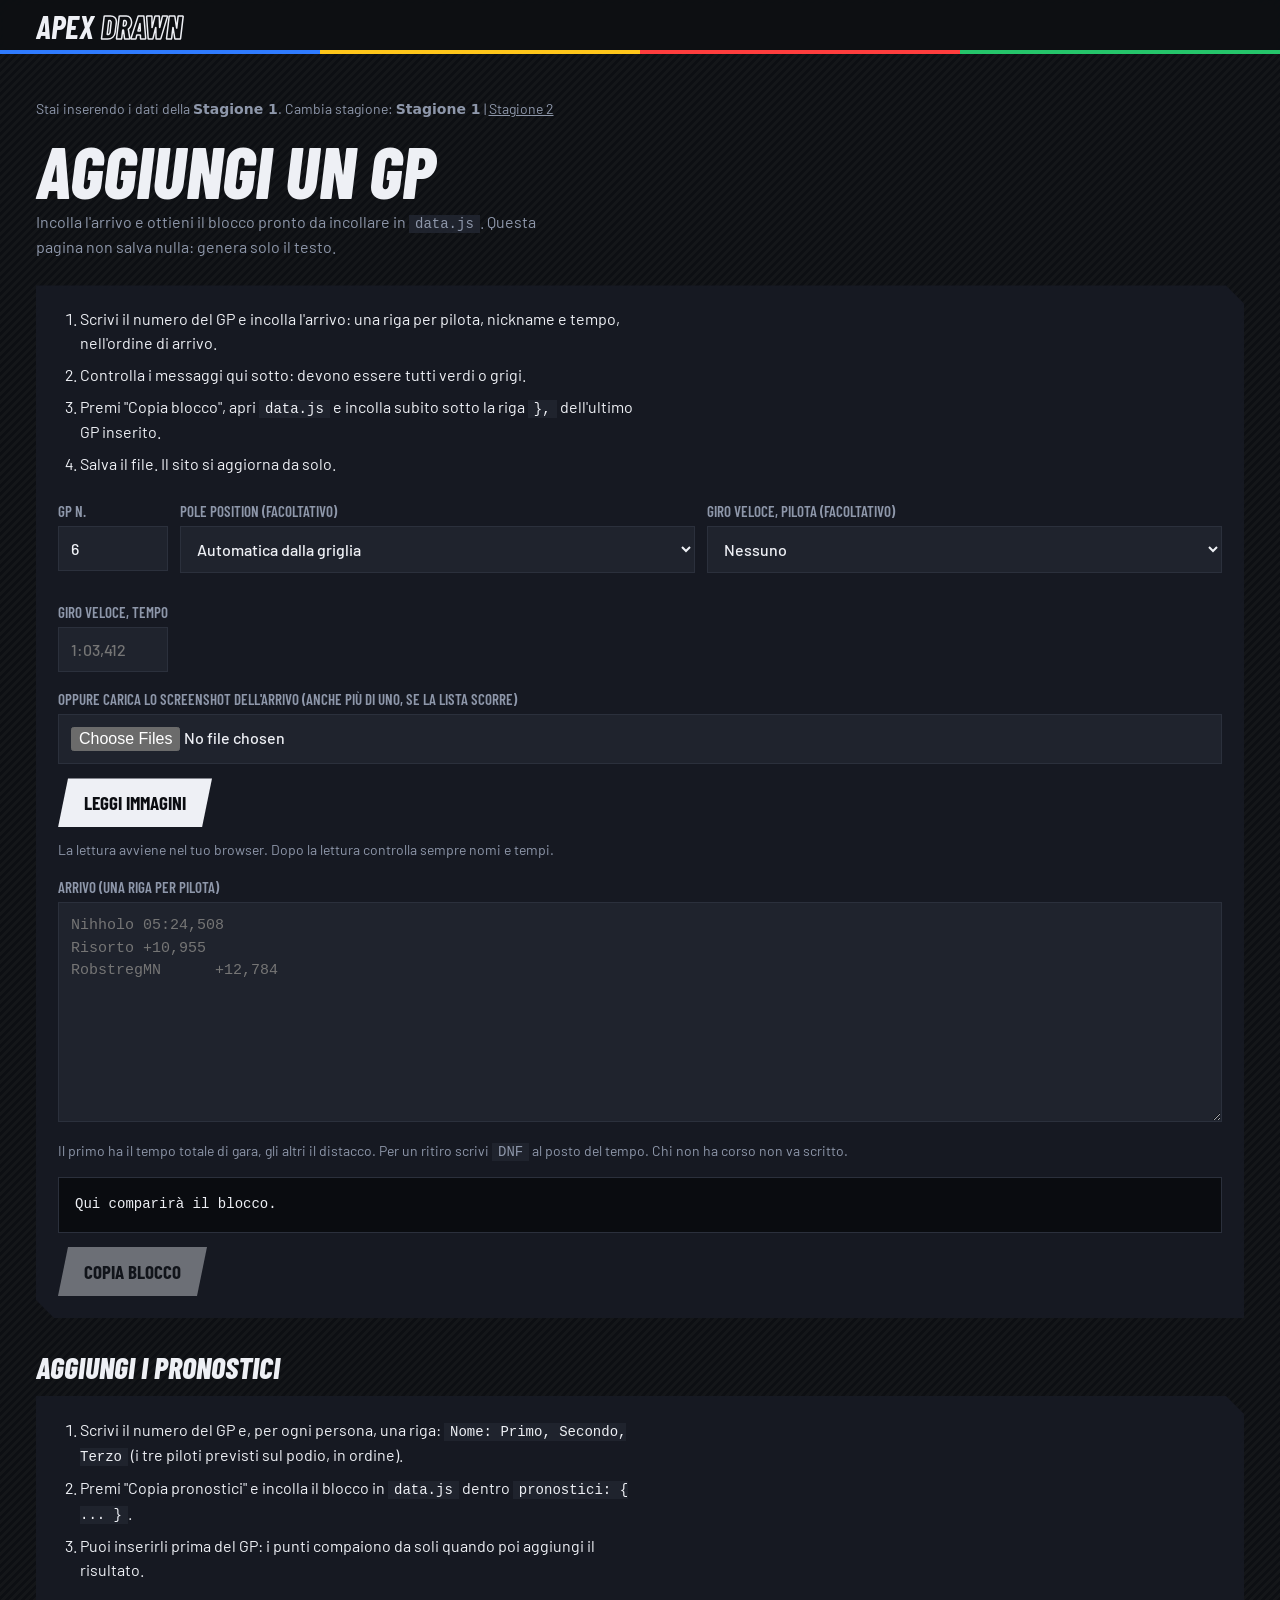
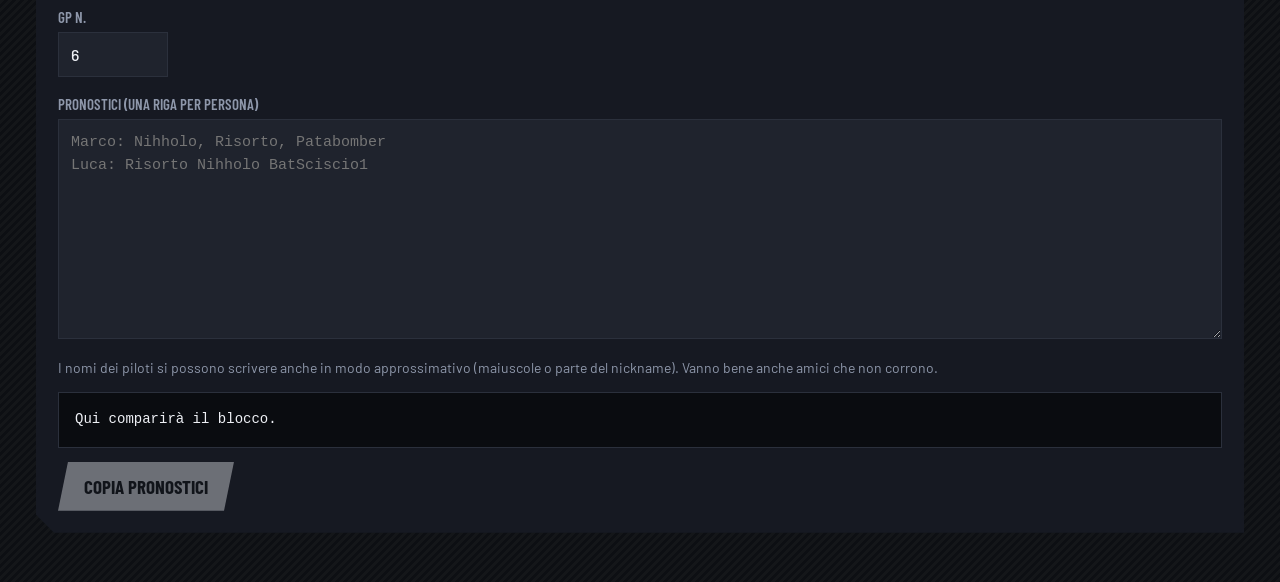
==== commit aede0c8a: "Add files via upload" ====
--- a/aggiungi-gp.html
+++ b/aggiungi-gp.html
@@ -50,9 +50,14 @@
 
     <div class="cols">
       <div><label for="n">GP n.</label><input id="n" type="number" min="1" max="99"></div>
+      <div><label for="pp">Pole position (facoltativo)</label><select id="pp"><option value="">Automatica dalla griglia</option></select></div>
       <div><label for="fp">Giro veloce, pilota (facoltativo)</label><select id="fp"><option value="">Nessuno</option></select></div>
       <div><label for="ft">Giro veloce, tempo</label><input id="ft" placeholder="1:03,412"></div>
     </div>
+
+    <label for="img">Oppure carica lo screenshot dell'arrivo (anche più di uno, se la lista scorre)</label>
+    <input type="file" id="img" accept="image/*" multiple> <button class="btn" id="ocrgo" type="button">Leggi immagini</button>
+    <p class="note" id="ocrmsg">La lettura avviene nel tuo browser. Dopo la lettura controlla sempre nomi e tempi.</p>
 
     <label for="raw">Arrivo (una riga per pilota)</label>
     <textarea id="raw" spellcheck="false" placeholder="Nihholo	05:24,508&#10;Risorto	+10,955&#10;RobstregMN	+12,784"></textarea>
@@ -90,7 +95,7 @@
   const nicks = D.piloti.map(p => p.nick);
   const done = Object.keys(D.risultati).map(Number);
   $('#n').value = (done.length ? Math.max.apply(null, done) : 0) + 1;
-  nicks.forEach(k => { const o = document.createElement('option'); o.value = k; o.textContent = k; $('#fp').appendChild(o); });
+  nicks.forEach(k => { const o = document.createElement('option'); o.value = k; o.textContent = k; $('#fp').appendChild(o); const o2 = o.cloneNode(true); $('#pp').appendChild(o2); });
 
   function findNick(raw) {
     const l = raw.toLowerCase();
@@ -128,8 +133,8 @@
     if (rows.length && absent.length) msgs.push(['info', 'Assenti (0 punti): ' + absent.join(', ') + '.']);
     if (rows.length && !err) msgs.push(['ok', rows.length + ' piloti, tutto in regola.']);
     const ft = $('#ft').value.trim(), fp = $('#fp').value;
-    const fl = fp ? '{ pilota: "' + fp + '", tempo: "' + ft.replace(/"/g, '') + '" }' : 'null';
-    const text = rows.length ? '    ' + n + ': {\n      giroVeloce: ' + fl + ',\n      arrivo: [\n' +
+    const pole = $('#pp').value, fl = fp ? '{ pilota: "' + fp + '", tempo: "' + ft.replace(/"/g, '') + '" }' : 'null';
+    const text = rows.length ? '    ' + n + ': {\n      giroVeloce: ' + fl + ',\n      pole: "' + pole + '",\n      arrivo: [\n' +
       rows.map((r, i) => '        [' + r.map(x => JSON.stringify(x)).join(', ') + ']' + (i < rows.length - 1 ? ',' : '')).join('\n') + '\n      ]\n    },' : '';
     $('#msgs').innerHTML = msgs.map(m => '<p class="msg ' + m[0] + '">' + m[1].replace(/</g, '&lt;') + '</p>').join('');
     $('#out').textContent = text || 'Qui comparirà il blocco.';
@@ -146,6 +151,97 @@
       const s = getSelection(); s.removeAllRanges(); s.addRange(r);
       try { document.execCommand('copy'); ok(); } catch (e) {}
     }
+  });
+  /* ---------- lettura dell'arrivo da immagine (OCR nel browser, nessun dato esce dal tuo computer) ---------- */
+  function lev(a, b) {
+    const m = [];
+    for (let i = 0; i <= a.length; i++) { m[i] = [i]; }
+    for (let j = 1; j <= b.length; j++) m[0][j] = j;
+    for (let i = 1; i <= a.length; i++) for (let j = 1; j <= b.length; j++)
+      m[i][j] = Math.min(m[i - 1][j] + 1, m[i][j - 1] + 1, m[i - 1][j - 1] + (a[i - 1] === b[j - 1] ? 0 : 1));
+    return m[a.length][b.length];
+  }
+  function matchNick(raw) {
+    const norm = s => s.toLowerCase().replace(/[^a-z0-9]/g, '');
+    const l = norm(raw); if (!l) return null;
+    const ex = nicks.find(k => norm(k) === l); if (ex) return ex;
+    let best = null, bd = 99;
+    nicks.forEach(k => { const d = lev(l, norm(k)); if (d < bd) { bd = d; best = k; } else if (d === bd) best = null; });
+    return best && bd <= Math.max(1, Math.floor(l.length / 5)) ? best : null;
+  }
+  function cleanTime(t) {
+    t = t.replace(/\s+/g, '').replace(/[Oo]/g, '0').replace(/[Il|]/g, '1').replace(/S/g, '5');
+    t = t.replace(/[.:](\d{3})$/, ',$1');
+    return t;
+  }
+  const TOK = '(\\+?\\s?[\\dOoIl|S]{1,3}\\s?:\\s?[\\dOoIl|S]{2}\\s?[.,:]\\s?[\\dOoIl|S]{3}|\\+?\\s?[\\dOoIl|S]{1,3}\\s?[.,]\\s?[\\dOoIl|S]{3}|DNF|RIT\\.?|RETIRED)';
+  const LINE_RE = new RegExp('^(.*?)\\s+' + TOK + '\\s*$', 'i');
+  function secOf(t) { if (t === 'DNF') return 1e9; const x = t.replace(/^\+/, '').replace(',', '.'); const p = x.split(':'); return p.length > 1 ? (+p[0]) * 60 + parseFloat(p[1]) : parseFloat(x); }
+  /* le posizioni (1., 2., ...) vengono lette male dall'OCR: si usano solo nome e tempo; l'ordine lo danno i tempi */
+  function parseLine(line) {
+    const m = line.match(LINE_RE); if (!m) return null;
+    const name = m[1].replace(/^[^A-Za-z]+/, '').replace(/[|_]/g, '').trim();
+    if (name.length < 3 || /\s/.test(name)) return null;
+    let tm = /^(dnf|rit\.?|retired)$/i.test(m[2]) ? 'DNF' : cleanTime(m[2]);
+    if (tm !== 'DNF' && !tm.includes(':') && !tm.startsWith('+')) tm = '+' + tm;
+    return { name, time: tm, sec: tm.includes(':') ? -1 : secOf(tm) };
+  }
+  function prepImage(file) {
+    return new Promise((res, rej) => {
+      const url = URL.createObjectURL(file), img = new Image();
+      img.onload = () => {
+        const k = 3, c = document.createElement('canvas'); c.width = img.width * k; c.height = img.height * k;
+        const x = c.getContext('2d'); x.imageSmoothingQuality = 'high'; x.drawImage(img, 0, 0, c.width, c.height);
+        const d = x.getImageData(0, 0, c.width, c.height), p = d.data; let sum = 0;
+        for (let i = 0; i < p.length; i += 4) { const g = 0.299 * p[i] + 0.587 * p[i + 1] + 0.114 * p[i + 2]; p[i] = p[i + 1] = p[i + 2] = g; sum += g; }
+        const inv = sum / (p.length / 4) < 128;
+        for (let i = 0; i < p.length; i += 4) { let g = inv ? 255 - p[i] : p[i]; g = Math.max(0, Math.min(255, (g - 40) * 1.5)); p[i] = p[i + 1] = p[i + 2] = g; }
+        x.putImageData(d, 0, 0); URL.revokeObjectURL(url); res(c);
+      };
+      img.onerror = () => { URL.revokeObjectURL(url); rej(new Error('Immagine non leggibile: ' + file.name)); };
+      img.src = url;
+    });
+  }
+  function loadOcr() {
+    if (window.Tesseract) return Promise.resolve();
+    return new Promise((res, rej) => {
+      const s = document.createElement('script'); s.src = 'https://cdn.jsdelivr.net/npm/tesseract.js@5.1.1/dist/tesseract.min.js';
+      s.onload = res; s.onerror = () => rej(new Error('Non riesco a caricare il lettore di immagini: serve la connessione a internet.')); document.head.appendChild(s);
+    });
+  }
+  $('#ocrgo').addEventListener('click', async () => {
+    const files = [].slice.call($('#img').files), say = t => { $('#ocrmsg').textContent = t; };
+    if (!files.length) return say('Scegli prima una o più immagini.');
+    $('#ocrgo').disabled = true;
+    try {
+      say('Carico il lettore (la prima volta ci mette qualche secondo)...');
+      await loadOcr();
+      const worker = await Tesseract.createWorker('eng');
+      await worker.setParameters({ tessedit_pageseg_mode: '6', preserve_interword_spaces: '1' });
+      const found = [], notes = [];
+      for (let i = 0; i < files.length; i++) {
+        say('Leggo l\'immagine ' + (i + 1) + ' di ' + files.length + '...');
+        const r = await worker.recognize(await prepImage(files[i]));
+        (window.__ocrRaw = window.__ocrRaw || []).push(r.data.text);
+        r.data.text.split(/\r?\n/).forEach(line => { const e = parseLine(line.trim()); if (e) found.push(e); });
+      }
+      await worker.terminate();
+      if (!found.length) { say('Non sono riuscito a leggere nessuna riga. Prova uno screenshot più grande o scrivi l\'arrivo a mano.'); return; }
+      const seen = new Set(), lines = [];
+      found.forEach(e => { e.nk = matchNick(e.name); e.key = e.nk || e.time; });
+      found.sort((x, y) => x.sec - y.sec);
+      found.forEach((e, idx) => {
+        if (seen.has(e.key)) return; seen.add(e.key);
+        if (!e.nk) notes.push('"' + e.name + '" (' + e.time + ') non corrisponde a nessun pilota');
+        else if (e.nk.toLowerCase() !== e.name.toLowerCase().replace(/[^a-z0-9]/g, '')) notes.push('"' + e.name + '" letto come ' + e.nk);
+        lines.push((e.nk || e.name.replace(/\s+/g, '')) + '\t' + e.time);
+      });
+      if (found[0].sec !== -1) notes.push('non trovo il vincitore (la riga col tempo totale): controlla che nello screenshot ci sia la prima riga');
+      $('#raw').value = lines.join('\n');
+      $('#raw').dispatchEvent(new Event('input', { bubbles: true }));
+      say('Letti ' + lines.length + ' piloti (se la lista era più lunga di uno screenshot, caricali tutti insieme). ' + (notes.length ? 'Da controllare: ' + notes.join('; ') + '. ' : '') + 'Controlla SEMPRE nomi e tempi qui sotto prima di copiare.');
+    } catch (e) { say('Errore: ' + (e && e.message ? e.message : e)); }
+    finally { $('#ocrgo').disabled = false; }
   });
   build();
 })();
--- a/style.css
+++ b/style.css
@@ -371,3 +371,37 @@
 .hof td,.hof th{text-align:center}
 .seas .albolink{margin-left:8px;border-style:dashed}
 @media (max-width:640px){.tgrid span:nth-child(even){transform:none}.tgrid{grid-template-columns:repeat(3,1fr)}}
+
+/* ---- pronostici online ---- */
+.hp{position:absolute;left:-9999px;width:1px;height:1px;opacity:0}
+.pform{max-width:560px}
+.pmsg{min-height:1.4em;margin-top:10px;font-weight:600}
+.pmsg.ok{color:var(--green)}.pmsg.bad{color:var(--red)}
+.pform select option:disabled{color:var(--mut)}
+.pban{display:flex;align-items:center;gap:14px;flex-wrap:wrap;margin-top:18px;padding:14px 18px;background:var(--p1);border-left:6px solid var(--yellow);text-decoration:none;color:var(--tx)}
+.pban b{font:800 italic 22px var(--fd);text-transform:uppercase}
+.pban span{color:var(--mut);flex:1;min-width:140px}
+.pban em{font:700 16px var(--fd);text-transform:uppercase;font-style:normal;background:var(--yellow);color:var(--dark);padding:7px 16px;clip-path:var(--para)}
+.pban:hover{background:var(--p2)}
+
+/* quote e schedina */
+.qt td,.qt th{text-align:center}.qt td:first-child,.qt th:first-child{text-align:left}
+.qb{font:700 18px var(--fd);min-width:64px;padding:8px 10px;background:var(--p2);color:var(--tx);border:0;cursor:pointer;clip-path:var(--para)}
+.qb:hover{background:#2b303c}.qb.on{background:var(--yellow);color:var(--dark)}.qb:disabled{opacity:.4;cursor:not-allowed}
+.qsel{display:flex;gap:12px;flex-wrap:wrap;margin-bottom:12px}
+.qsel label,.qrow label,.qname{display:flex;flex-direction:column;gap:4px;font:600 14px var(--fd);text-transform:uppercase;color:var(--mut)}
+.qsel select,.qrow input,.qname input{font:500 16px var(--fb);padding:9px 10px;background:var(--p2);color:var(--tx);border:1px solid var(--line);min-width:150px}
+.qopts,.qlegs,.qslip{list-style:none}
+.qopts li,.qlegs li{display:flex;align-items:center;justify-content:space-between;gap:12px;padding:9px 0;border-top:1px solid var(--line)}
+.qlegs li{font-weight:600}
+.qx{background:transparent;color:var(--mut);border:0;font-size:26px;line-height:1;cursor:pointer;padding:0 8px}.qx:hover{color:var(--red)}
+.qrow{display:flex;gap:18px;align-items:flex-end;flex-wrap:wrap;margin:14px 0}
+.qbig{font:600 16px var(--fd);text-transform:uppercase;color:var(--mut)}.qbig b{display:block;font:800 30px var(--fd);color:var(--tx)}
+.qslip li{display:flex;gap:12px;align-items:center;padding:12px 0;border-top:1px solid var(--line)}
+.qslip .ql{flex:1;font-weight:600}.qslip .qn{display:flex;gap:14px;flex-wrap:wrap;color:var(--mut);font-size:14px}.qslip .qn b{color:var(--tx)}
+.qtot{margin:14px 0;font:700 22px var(--fd);text-transform:uppercase}.qtot b{color:var(--yellow)}
+.qname{margin:12px 0}.qname input{max-width:320px}
+.qmodal{position:fixed;inset:0;background:#000d;z-index:50;overflow:auto;padding:16px;display:flex;justify-content:center;align-items:flex-start}
+.qbox{max-width:540px;width:100%}.qbox img{width:100%;display:block}
+.qact{display:flex;gap:8px;flex-wrap:wrap;margin-top:12px}.qact .btn{text-decoration:none;font-size:17px;padding:11px 18px}
+
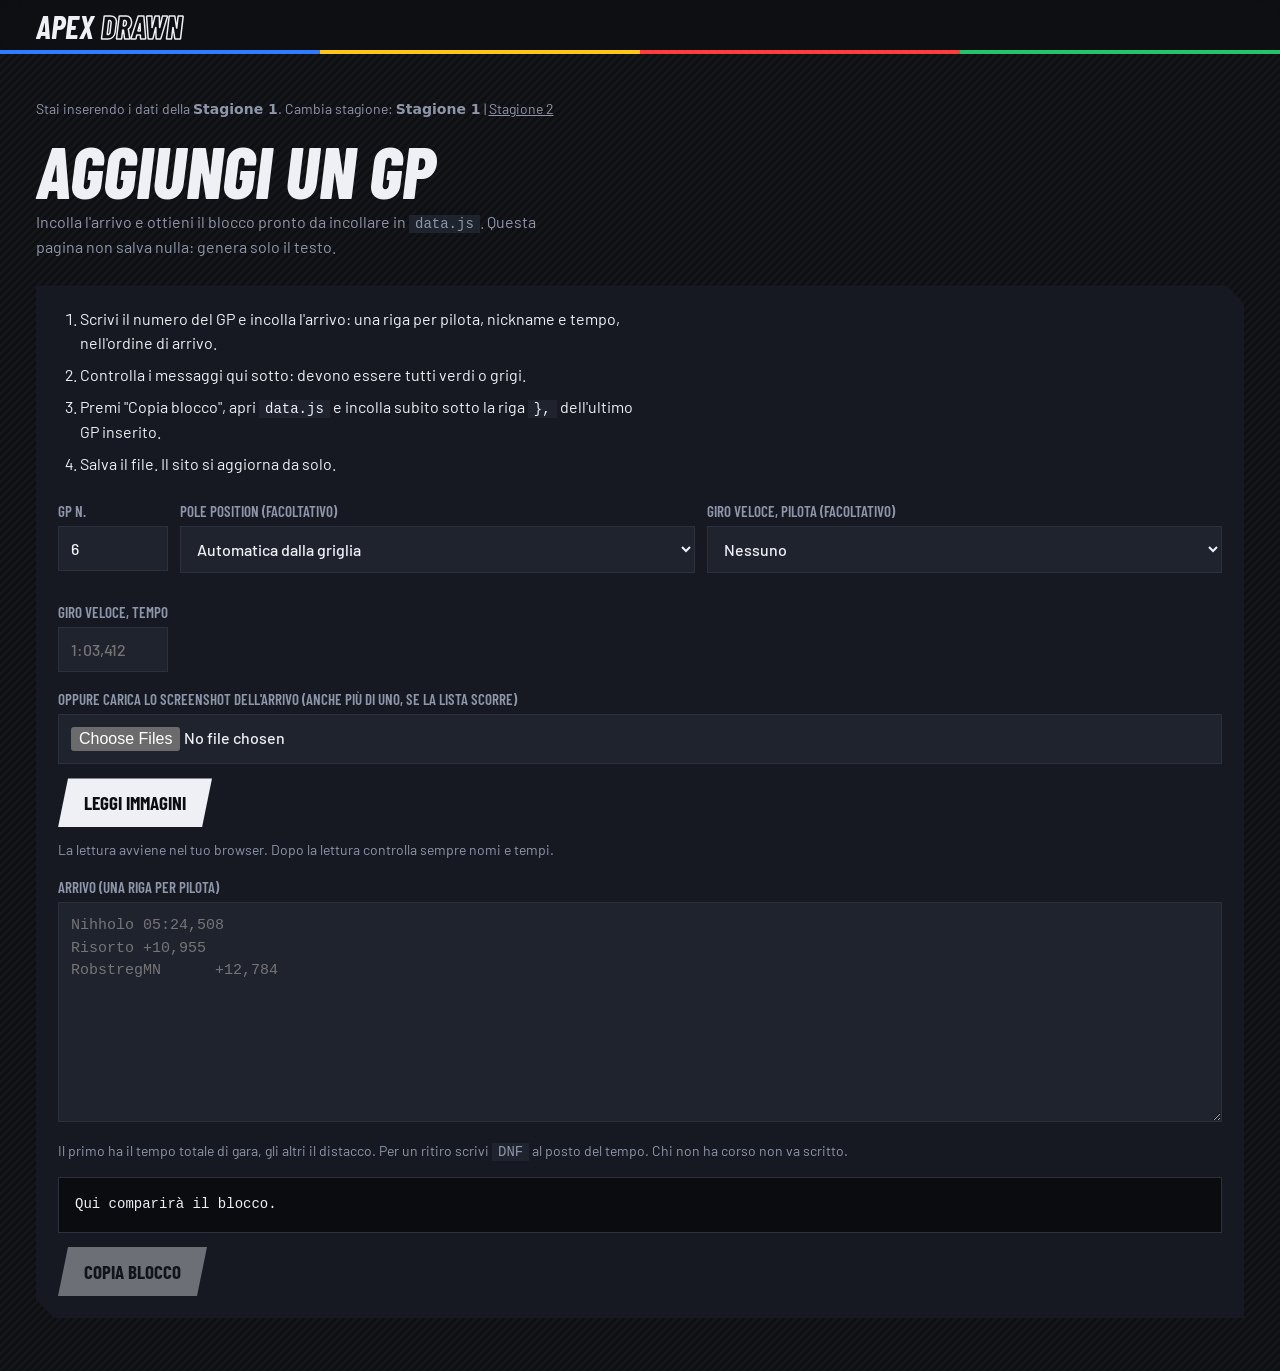
==== commit c0055bfc: "Update aggiungi-gp.html" ====
--- a/aggiungi-gp.html
+++ b/aggiungi-gp.html
@@ -69,7 +69,7 @@
     <span id="copied" class="msg ok" hidden>Copiato. Ora incollalo in data.js.</span>
   </section>
 
-  <h2 class="h2 sec" id="pr">Aggiungi i pronostici</h2>
+<!-- <h2 class="h2 sec" id="pr">Aggiungi i pronostici</h2>
   <section class="panel">
     <ol class="steps">
       <li>Scrivi il numero del GP e, per ogni persona, una riga: <code>Nome: Primo, Secondo, Terzo</code> (i tre piloti previsti sul podio, in ordine).</li>
@@ -84,7 +84,7 @@
     <pre class="out" id="pout" aria-label="Blocco pronostici">Qui comparirà il blocco.</pre>
     <button class="btn" id="pcopy" disabled>Copia pronostici</button>
     <span id="pcopied" class="msg ok" hidden>Copiato. Ora incollalo in data.js.</span>
-  </section>
+  </section> -->
 </main>
 <script src="data.js"></script>
 <script src="data-s2.js"></script>
@@ -246,7 +246,7 @@
   build();
 })();
 </script>
-<script>
+<!-- <script>
 (function () {
   const D = window[((window.STAGIONI || []).find(s => String(s.id) === new URLSearchParams(location.search).get('s')) || (window.STAGIONI || []).find(s => s.id === window.STAGIONE_CORRENTE) || { dati: 'APEX' }).dati || 'APEX'], $ = s => document.querySelector(s), have = Object.keys(D.pronostici || {}).map(Number);
   const allN = Object.keys(D.risultati).map(Number), doneMax = allN.length ? Math.max.apply(null, allN) : 0;
@@ -293,6 +293,6 @@
   });
   build();
 })();
-</script>
+</script> -->
 </body>
 </html>
